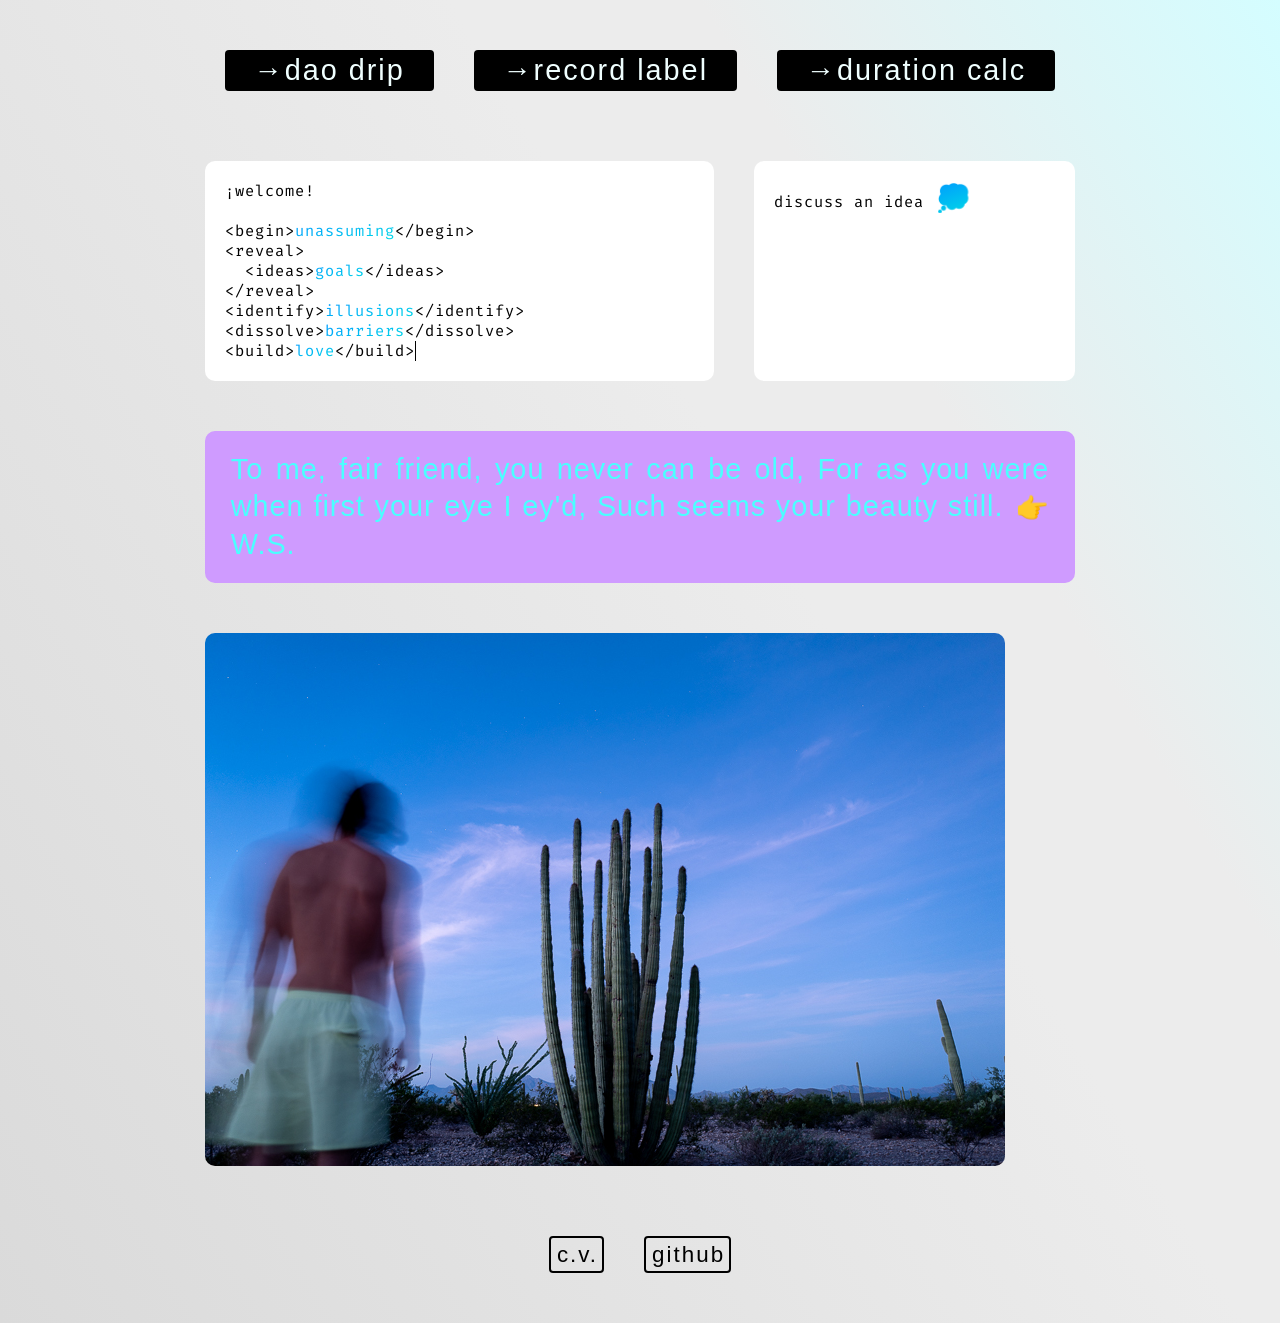
==== index.html @ 364c0d2f "Restructure homepage header/footer and links section Remove twitter link, move github to footer next" ====
<!DOCTYPE html>
<html lang="en">
  <head>
    <meta http-equiv="Content-Type" content="text/html; charset=UTF-8">
    <meta name="viewport" content="width=device-width,initial-scale=1">
    <title>@ptrrdrck</title>
    <link href="./style.css" rel="stylesheet">
    <link rel="preconnect" href="https://fonts.googleapis.com">
    <link rel="preconnect" href="https://fonts.gstatic.com" crossorigin>
    <link href="https://fonts.googleapis.com/css2?family=Fira+Code:wght@300;400;500;700&display=swap" rel="stylesheet">
  </head>
  <body>
    <main class="fade-in">
      <section id="links">
        <a href="./codecademy/mixed-messages" target="_blank">&rarr;dao drip</a>
        <a href="https://goodcompanyrecords.nyc" target="_blank">&rarr;record label</a>
        <a href="./duration.html">&rarr;duration calc</a>
      </section>
      <section id="intro">
        <div id="left" class="about">
          <p>&iexcl;welcome!</p><br />
          <p>&lt;begin&gt;<span class="text-gradient">unassuming</span>&lt;/begin&gt;</p>
          <p>&lt;reveal&gt;<br>&nbsp;&nbsp;&lt;ideas&gt;<span class="text-gradient">goals</span>&lt;/ideas&gt;<br>&lt;/reveal&gt;</p>
          <p>&lt;identify&gt;<span class="text-gradient">illusions</span>&lt;/identify&gt;</p>
          <p>&lt;dissolve&gt;<span class="text-gradient">barriers</span>&lt;/dissolve&gt;</p>
          <p id="typing">&lt;build&gt;<span class="text-gradient">love</span>&lt;/build&gt;</p>
        </div>
        <div id="right" class="about">
          <p>discuss an idea <a class="email" href="mailto:pete@lftlc.xyz"><span class="text-gradient emoji">&#x1F4AD;</span></a></p>
        </div>
      </section>
      <section id="quote">
        <p>To me, fair friend, you never can be old, For as you were when first your eye I ey'd, Such seems your beauty still. <span class="emoji">&#128073;</span> W.S.</p>
      </section>
      <section id="photo"><p id="caption"></p>
      </section>
    </main>
    <footer class="fade-in">
      <a class="button" href="#">c.v.</a>
      <a class="button" href="https://github.com/ptrrdrck" target="_blank">github</a>
    </footer>
    <!--
    <script src="./script.js" type="text/javascript"></script>
    -->
  </body>
</html>
---- style.css ----
@charset "UTF-8";

* {
  margin: 0;
  padding: 0;
  box-sizing: border-box;
}

html {
  min-height: 100%;
  background: rgb(212,253,255);
  background: linear-gradient(239deg, rgba(212,253,255,1) 0%, rgb(236, 236, 236) 28%, rgb(236, 236, 236) 40%, rgb(218, 218, 218) 100%);
  font-size: 16px;
}

body {
  font-family: Helvetica, sans-serif;
  letter-spacing: 1px;
}

header, footer {
  display: flex;
  justify-content: center;
  align-items: center;
  text-align: center;
}

a {
  flex: auto;
  text-decoration: none;
  color: azure;
  background-color: #000;
  padding: 4px;
  border-radius: 4px;
  letter-spacing: 2px;
  margin: 20px 20px;
  text-align: center;
}

a:hover {
  font-style: italic;
}

a.button {
  flex: 0 0 0;
  font-size: clamp(1rem, calc(1rem + 1vw), 1.4rem);
  text-decoration: none;
  color:#000;
  background: none;
  margin: 20px;
  text-align: center;
  padding: 4px 4px 3px 6px;
  border: 2px solid #000;
  border-radius: 4px;
}

@media (min-width: 0px) {
  body {
      font-size: clamp(1rem, calc(1rem + 1vw), 1.5rem);
      margin: 30px 10%;
  }
}

@media (min-width: 1150px){
  body {
      font-size: clamp(1.5rem, calc(1.5rem + 1vw), 1.8rem);
      margin: 30px 16%;
  }
}

.text-gradient {
  background: rgb(0, 153, 255);
  background: -webkit-linear-gradient(120deg,rgb(0, 153, 255) 0,rgb(0, 218, 230) 100%);
  background: -moz-linear-gradient(120deg,rgb(0, 153, 255) 0, rgb(0, 218, 230) 100%);
  background: linear-gradient(160deg,rgb(0, 153, 255) 0, rgb(0, 218, 230) 100%);
  background-clip: text;
  -webkit-background-clip: text;
  -webkit-text-fill-color: transparent;
}

.emoji {
  font-size: 26px;
  padding: 0 0 0 3px;
}

#intro {
  display: flex;
  flex-wrap: wrap;
  font-family: 'Fira Code', monospace;
  margin: 50px 0;
  justify-content: space-between;
  align-items: center;
  gap: 40px;
}

.about {
  display: flex;
  flex-direction: column;
  font-size: 0.96rem;
  background-color: #fff;
  padding: 20px;
  border-radius: 10px;
  word-wrap: break-word;
  min-width: 0;
}

#col-space {
  width: 40px;
}

#left {
  flex-grow: 2;
}

#right {
  flex-grow: 1;
  align-self: stretch;
  overflow: hidden;
}

.email {
  display: inline-block;
  background: none;
  color: rgb(207, 155, 255);
  font-size: 0.96rem;
  letter-spacing: 1px;
  margin: 0;
  padding: 0;
  text-decoration: none;
}

@keyframes typing {
  from {
    width: 0;
  }
}
@keyframes blink-caret {
  50% {
    border-color: transparent;
  }
}

@-webkit-keyframes typing {
  from {
    width: 0;
  }
}
@-webkit-keyframes blink-caret {
  50% {
    border-color: transparent;
  }
}

#typing {
  border-right: 0.08em solid black;
  width: 16.7em;
  width: 21.3ch;
  white-space: nowrap;
  overflow: hidden;
  animation: typing 2s steps(19, end), blink-caret 0.5s step-end infinite alternate;
  -webkit-animation: typing 2s steps(19, end), blink-caret 0.5s step-end infinite alternate;
}

#photo {
  color: #fff;
  font-size: 0.8rem;
  text-transform: uppercase;
  text-align: right;
  padding: 10px;
  height: 533px;
  max-width: 800px;
  background: url(./img/20210903.jpg);
  border-radius: 10px;
  margin: 50px 0px;
}

#format-toggle {
  display: flex;
  justify-content: center;
  gap: 0;
  margin: 40px auto 0;
  font-family: 'Fira Code', monospace;
}

.format-btn {
  font-family: 'Fira Code', monospace;
  font-size: 0.9rem;
  background: none;
  color: #000;
  border: 2px solid #000;
  padding: 6px 16px;
  cursor: pointer;
  margin: 0;
}

.format-btn:not(:last-child) {
  border-right: none;
}

.format-btn:first-child {
  border-radius: 4px 0 0 4px;
}

.format-btn:last-child {
  border-radius: 0 4px 4px 0;
}

.format-btn.active {
  background-color: #000;
  color: azure;
}

.tz-select {
  appearance: none;
  -webkit-appearance: none;
  -moz-appearance: none;
  max-width: 40vw;
  overflow: hidden;
  white-space: nowrap;
  text-overflow: ellipsis;
}

.tz-select::-ms-expand {
  display: none;
}

#duration-widget {
  font-family: 'Fira Code', monospace;
  margin: 20px auto 50px;
  max-width: 400px;
  gap: 16px;
}

.duration-row {
  display: flex;
  flex-wrap: wrap;
  justify-content: space-between;
  align-items: center;
  gap: 16px;
}

.now-link {
  flex: 1 0 100%;
  text-align: right;
  font-size: 0.75rem;
  color: #666;
  background: none;
  margin: 0;
  padding: 0;
  text-decoration: underline;
}

.now-link:hover {
  color: #000;
}

.time-entry {
  display: flex;
  align-items: center;
  gap: 6px;
}

.time-entry input,
.time-entry select {
  font-family: 'Fira Code', monospace;
  font-size: 1rem;
  padding: 6px 8px;
  border: 2px solid #000;
  border-radius: 4px;
  background: none;
}

.time-entry .hour-input,
.time-entry .minute-input {
  width: 3.2em;
}

#duration-result {
  text-align: center;
  font-size: 1.4rem;
  padding-top: 10px;
}

#links {
  height: auto;
  display: flex;
  justify-content: space-around;
  align-items: center;
  flex-wrap: wrap;
}

#quote {
  background-color: rgb(207, 155, 255);
  color:rgb(74, 255, 255);
  padding: 20px 26px;
  border-radius: 10px;
  line-height: 1.3;
  text-align: justify;
  margin: 50px 0px;
}

.fade-in {
  animation: 1s fadeIn;
  opacity: 1;
}

@keyframes fadeIn {
  from {
    opacity: 0;
  }
  to {
    opacity: 1;
  }
}

@-webkit-keyframes fadeIn {
  from {
    opacity: 0;
  }
  to {
    opacity: 1;
  }
}
/*
.ellipsis:after {
  overflow: hidden;
  display: inline-block;
  vertical-align: bottom;
  -webkit-animation: ellipsis steps(4,end) 1200ms infinite;      
  animation: ellipsis steps(4,end) 1200ms infinite;
  content: "\2026";
  width: 0px;
}

@keyframes ellipsis {
  to {
    width: 0.8em;    
  }
}

@-webkit-keyframes ellipsis {
  to {
    width: 0.8em;    
  }
}

@import url("//netdna.bootstrapcdn.com/font-awesome/4.0.3/css/font-awesome.css");

@font-face {
  font-family: clipneon;
  src: url(https://s3-us-west-2.amazonaws.com/s.cdpn.io/707108/clip.ttf);
}

.sign-four {
  color: #f0d6de;
  font-family: clipneon;
  font-size: 1.6rem;
  line-height: 6vw;
  margin-left: 25%;
  min-width: 100%;
  text-shadow: 0.1vw 0vw 0.25vw #f0d6de, 0.2vw 0vw 0.25vw #f0d6de,
    0.4vw 0vw 0.25vw #f0d6de, 0.1vw 0vw 0.1vw #f181b2, 0.2vw 0vw 0vw #f181b2,
    0.4vw 0vw 0vw #f181b2, 0.1vw 0vw 0.1vw #f181b2, 0.2vw 0vw 0.1vw #f181b2,
    0.4vw 0vw 0vw #f181b2, 0.1vw 0vw 1vw #f181b2, 0.2vw 0vw 2vw #f181b2,
    0.4vw 0vw 2vw #f181b2, 0.2vw 0vw 5vw #f181b2, 0.1vw 0vw 0.5vw #f20b70,
    0.2vw 0vw 0.5vw #f20b70, 0.4vw 0vw 6vw #f20b70, 0.1vw 0vw 4vw #f20b70,
    0.2vw 0vw 20vw #f20b70, 0.4vw 0vw 10vw #f20b70, 0.1vw 0vw 10vw #f20b70,
    0.2vw 0vw 30vw #f20b70, 0.4vw 0vw 10vw #f20b70;
}
*/
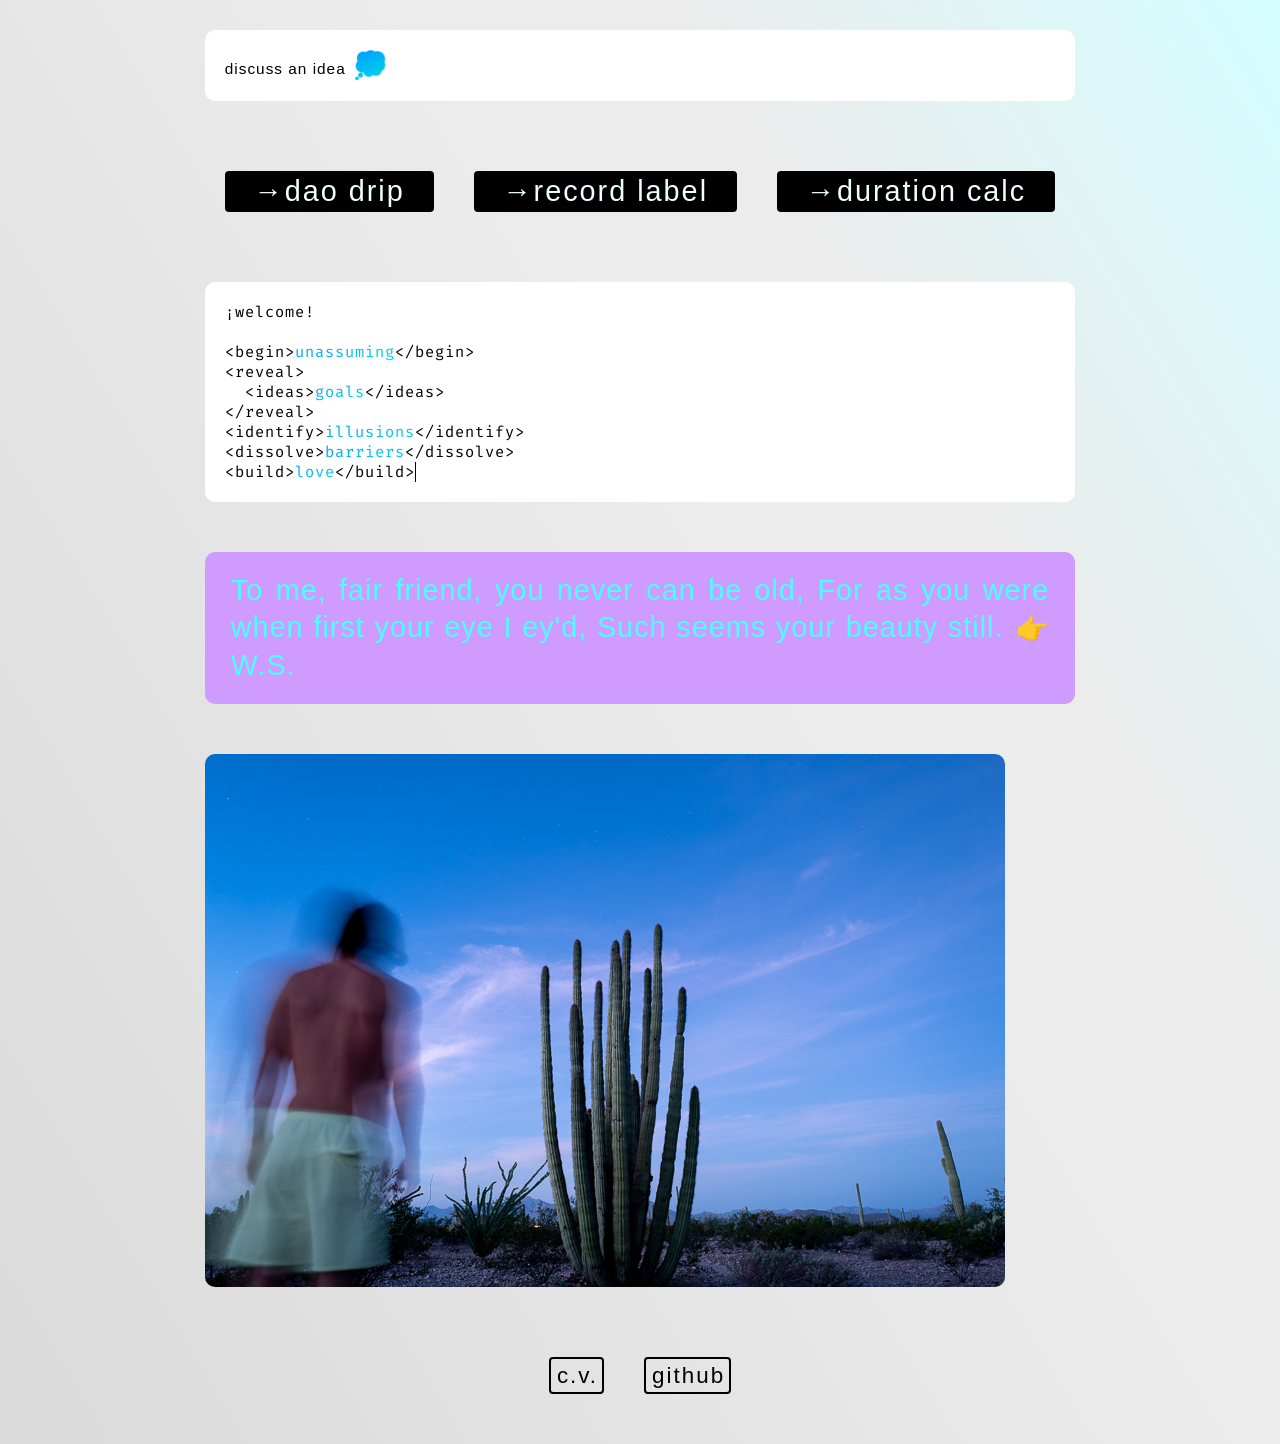
==== commit 6c6a6b52: "Move discuss-an-idea section above links, out of welcome section Split it out of #intro into its own" ====
--- a/index.html
+++ b/index.html
@@ -11,6 +11,9 @@
   </head>
   <body>
     <main class="fade-in">
+      <section id="discuss" class="about">
+        <p>discuss an idea <a class="email" href="mailto:pete@lftlc.xyz"><span class="text-gradient emoji">&#x1F4AD;</span></a></p>
+      </section>
       <section id="links">
         <a href="./codecademy/mixed-messages" target="_blank">&rarr;dao drip</a>
         <a href="https://goodcompanyrecords.nyc" target="_blank">&rarr;record label</a>
@@ -24,9 +27,6 @@
           <p>&lt;identify&gt;<span class="text-gradient">illusions</span>&lt;/identify&gt;</p>
           <p>&lt;dissolve&gt;<span class="text-gradient">barriers</span>&lt;/dissolve&gt;</p>
           <p id="typing">&lt;build&gt;<span class="text-gradient">love</span>&lt;/build&gt;</p>
-        </div>
-        <div id="right" class="about">
-          <p>discuss an idea <a class="email" href="mailto:pete@lftlc.xyz"><span class="text-gradient emoji">&#x1F4AD;</span></a></p>
         </div>
       </section>
       <section id="quote">
--- a/style.css
+++ b/style.css
@@ -112,10 +112,8 @@
   flex-grow: 2;
 }
 
-#right {
-  flex-grow: 1;
-  align-self: stretch;
-  overflow: hidden;
+#discuss {
+  margin: 0 0 50px;
 }
 
 .email {
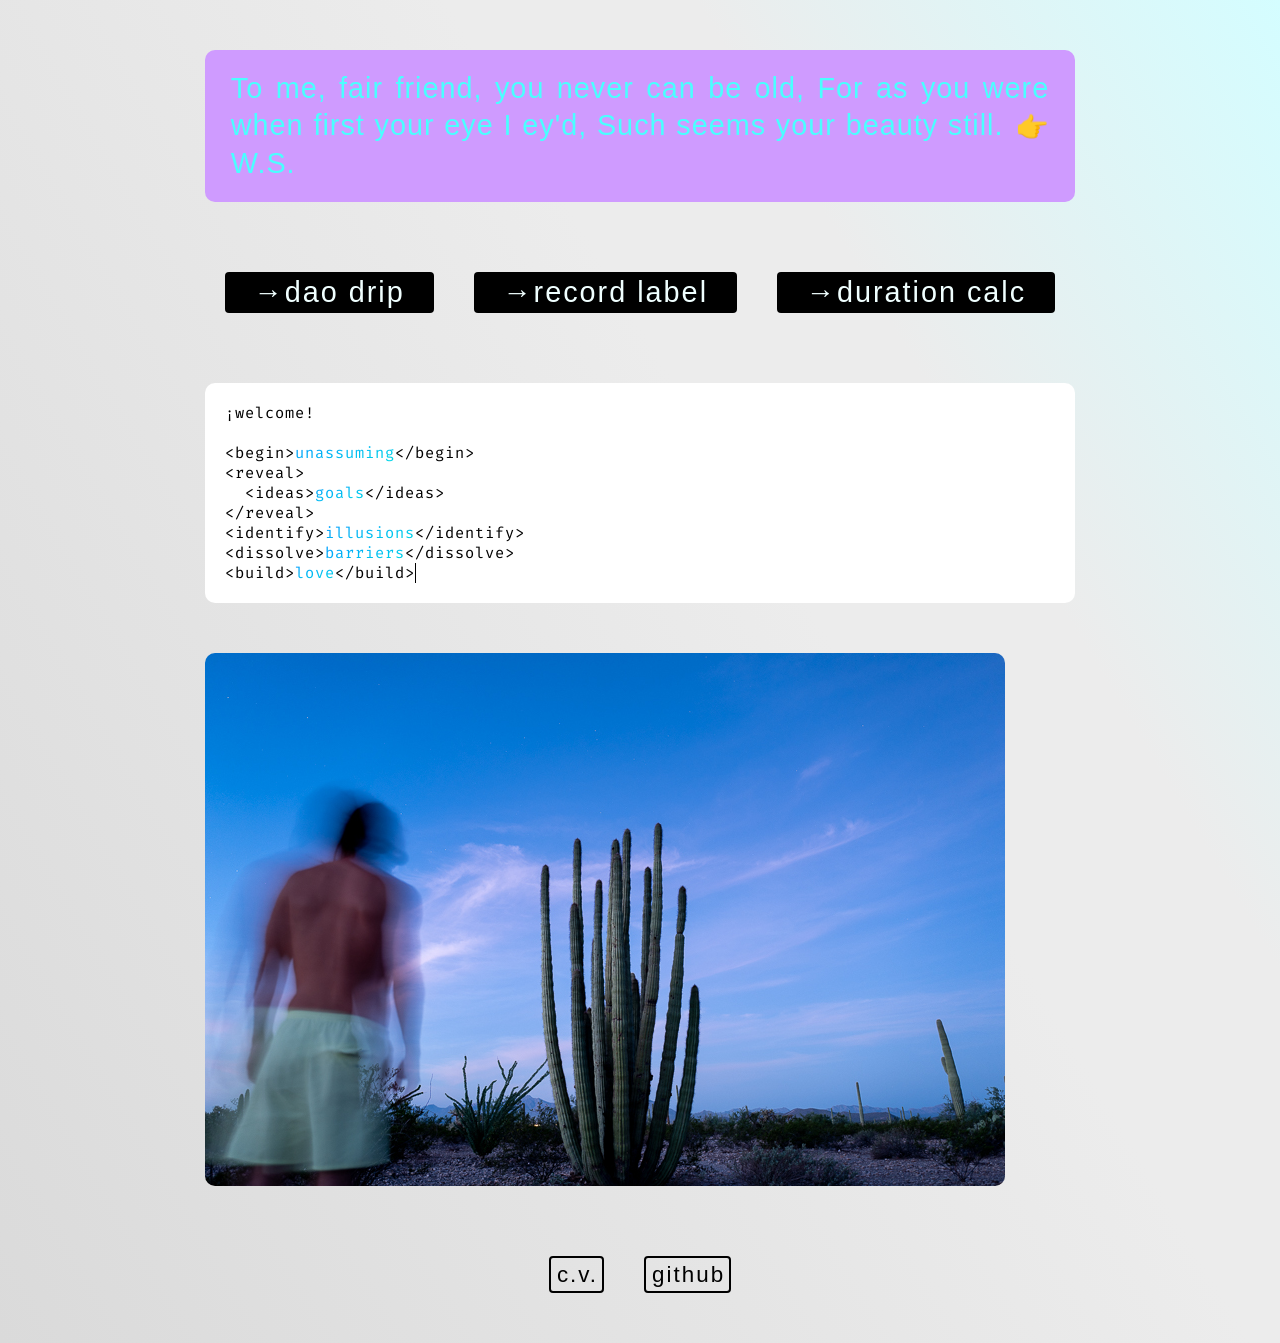
==== commit 4d1c7493: "Remove discuss-an-idea section, move quote to top" ====
--- a/index.html
+++ b/index.html
@@ -11,8 +11,8 @@
   </head>
   <body>
     <main class="fade-in">
-      <section id="discuss" class="about">
-        <p>discuss an idea <a class="email" href="mailto:pete@lftlc.xyz"><span class="text-gradient emoji">&#x1F4AD;</span></a></p>
+      <section id="quote">
+        <p>To me, fair friend, you never can be old, For as you were when first your eye I ey'd, Such seems your beauty still. <span class="emoji">&#128073;</span> W.S.</p>
       </section>
       <section id="links">
         <a href="./codecademy/mixed-messages" target="_blank">&rarr;dao drip</a>
@@ -29,9 +29,6 @@
           <p id="typing">&lt;build&gt;<span class="text-gradient">love</span>&lt;/build&gt;</p>
         </div>
       </section>
-      <section id="quote">
-        <p>To me, fair friend, you never can be old, For as you were when first your eye I ey'd, Such seems your beauty still. <span class="emoji">&#128073;</span> W.S.</p>
-      </section>
       <section id="photo"><p id="caption"></p>
       </section>
     </main>
--- a/style.css
+++ b/style.css
@@ -110,10 +110,6 @@
 
 #left {
   flex-grow: 2;
-}
-
-#discuss {
-  margin: 0 0 50px;
 }
 
 .email {
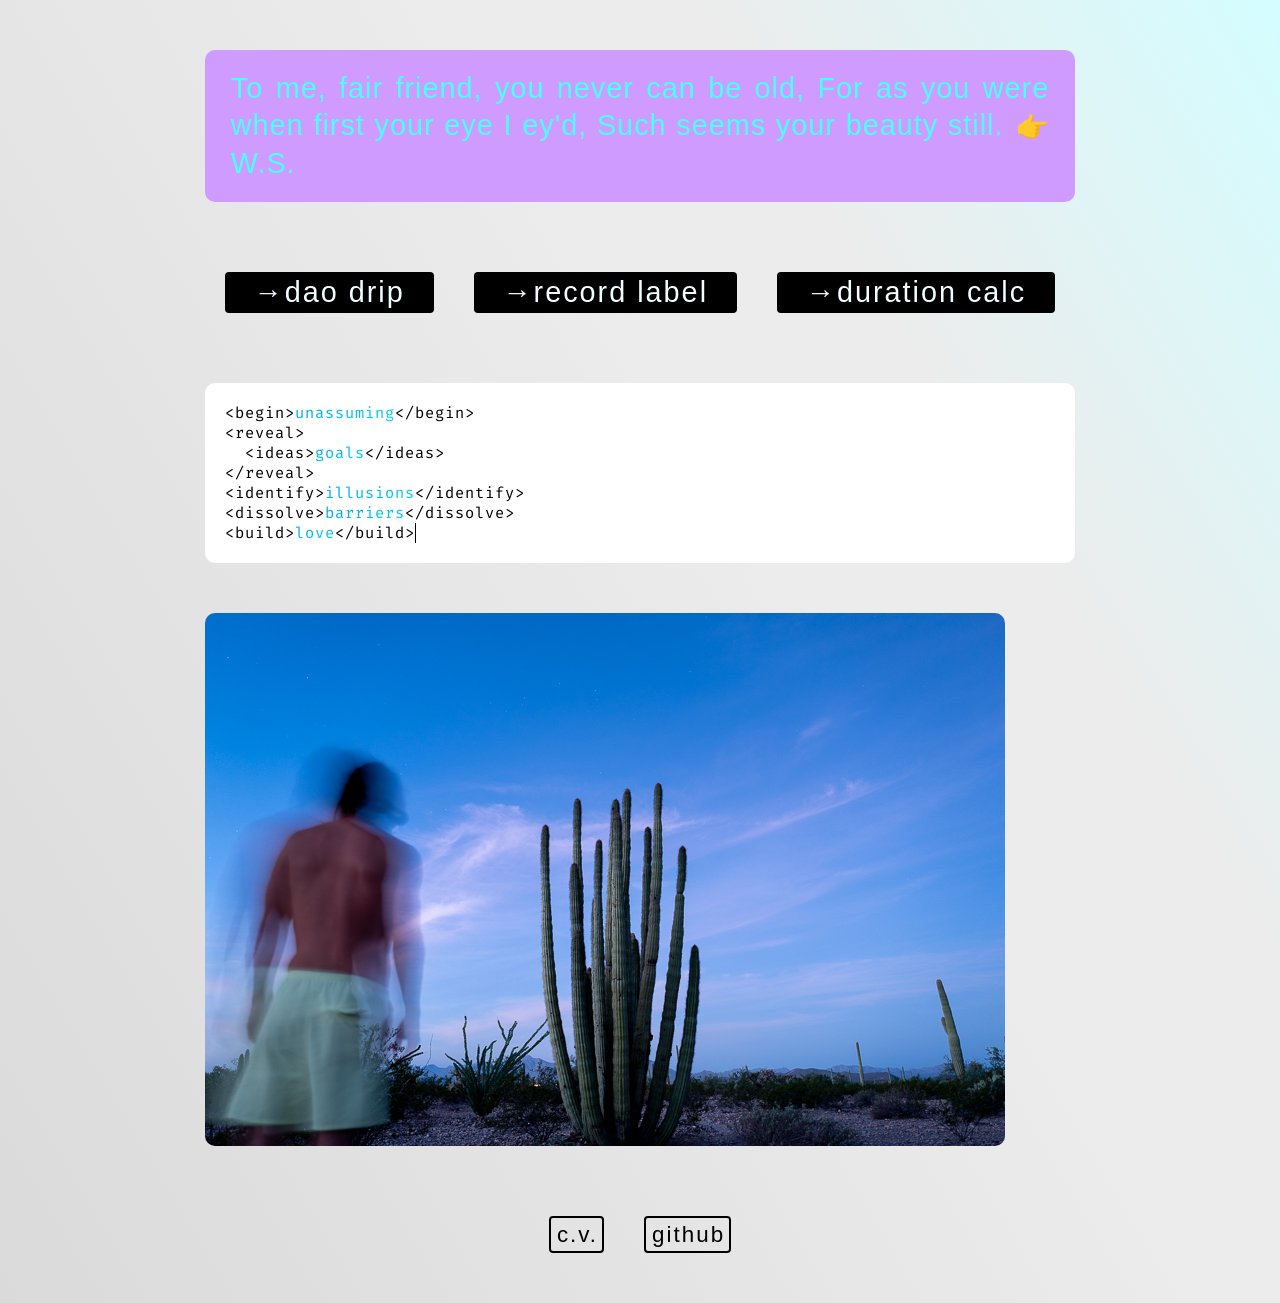
==== commit daed3031: "Remove welcome line from welcome section" ====
--- a/index.html
+++ b/index.html
@@ -21,7 +21,6 @@
       </section>
       <section id="intro">
         <div id="left" class="about">
-          <p>&iexcl;welcome!</p><br />
           <p>&lt;begin&gt;<span class="text-gradient">unassuming</span>&lt;/begin&gt;</p>
           <p>&lt;reveal&gt;<br>&nbsp;&nbsp;&lt;ideas&gt;<span class="text-gradient">goals</span>&lt;/ideas&gt;<br>&lt;/reveal&gt;</p>
           <p>&lt;identify&gt;<span class="text-gradient">illusions</span>&lt;/identify&gt;</p>
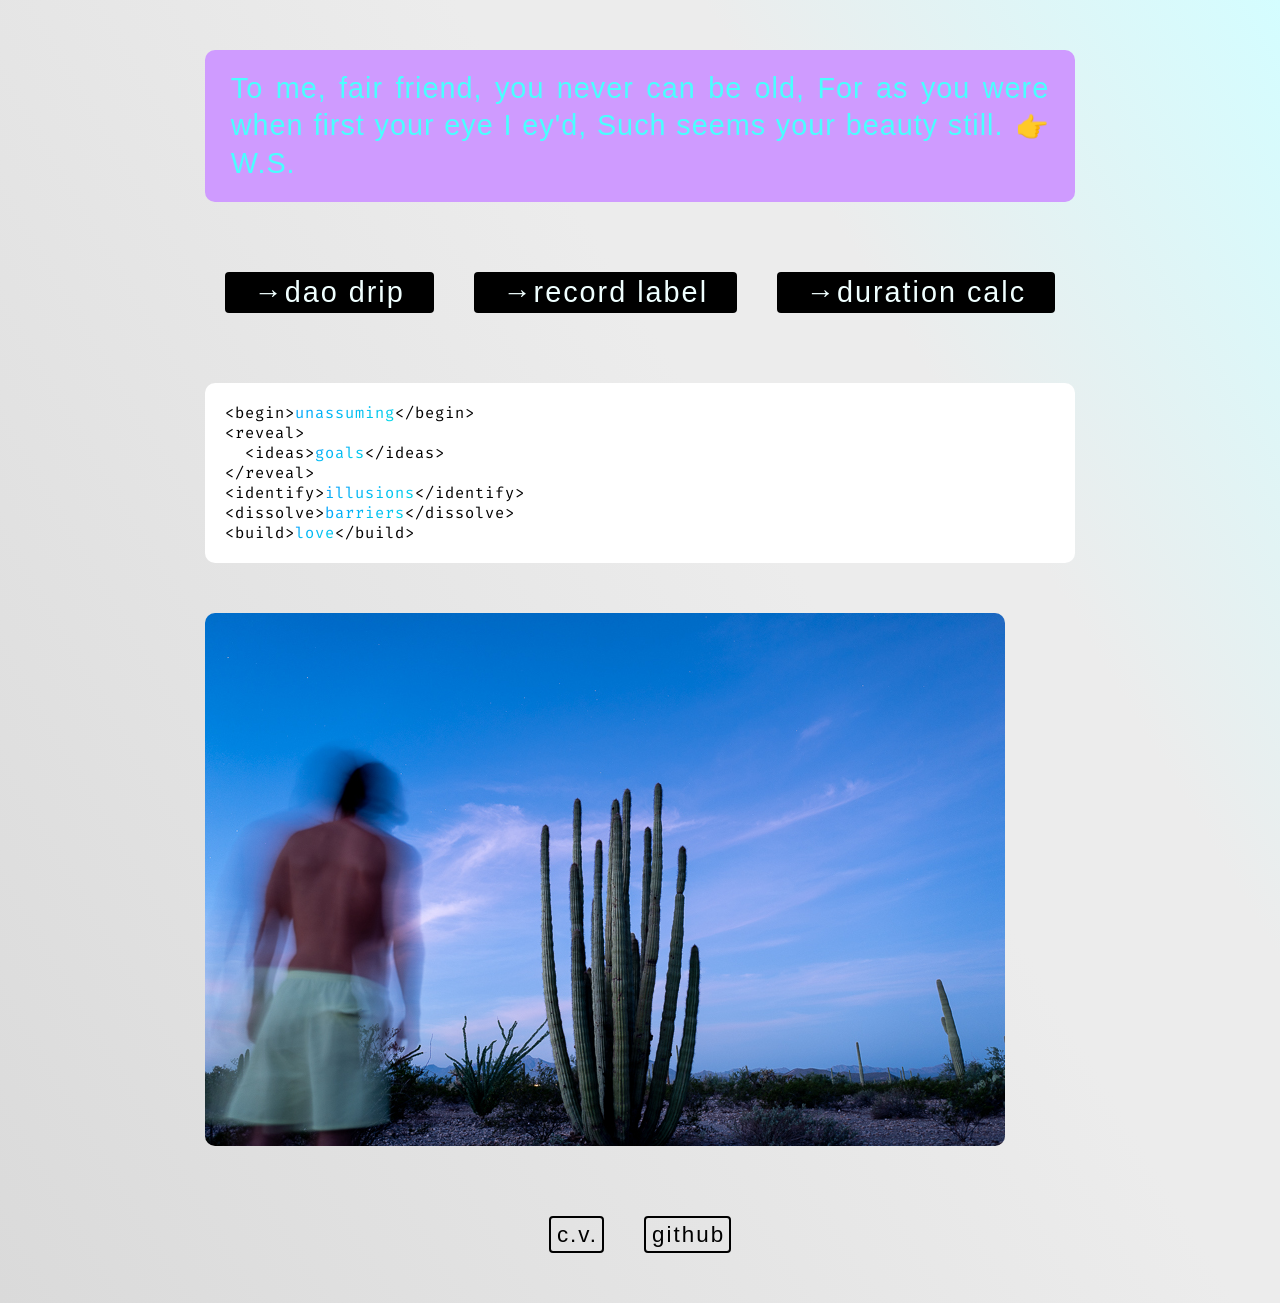
==== commit 72ee5f4b: "Fix typing animation: moving caret, clipped text, width overflow Measure each line's actual rendered" ====
--- a/index.html
+++ b/index.html
@@ -21,11 +21,13 @@
       </section>
       <section id="intro">
         <div id="left" class="about">
-          <p>&lt;begin&gt;<span class="text-gradient">unassuming</span>&lt;/begin&gt;</p>
-          <p>&lt;reveal&gt;<br>&nbsp;&nbsp;&lt;ideas&gt;<span class="text-gradient">goals</span>&lt;/ideas&gt;<br>&lt;/reveal&gt;</p>
-          <p>&lt;identify&gt;<span class="text-gradient">illusions</span>&lt;/identify&gt;</p>
-          <p>&lt;dissolve&gt;<span class="text-gradient">barriers</span>&lt;/dissolve&gt;</p>
-          <p id="typing">&lt;build&gt;<span class="text-gradient">love</span>&lt;/build&gt;</p>
+          <p class="typing-line" style="--w: 262px; --steps: 25; --dur: 2.63s; --delay: 0s; --blinks: 6;">&lt;begin&gt;<span class="text-gradient">unassuming</span>&lt;/begin&gt;</p>
+          <p class="typing-line" style="--w: 87px; --steps: 8; --dur: 0.84s; --delay: 3.13s; --blinks: 2;">&lt;reveal&gt;</p>
+          <p class="typing-line" style="--w: 231px; --steps: 22; --dur: 2.32s; --delay: 4.47s; --blinks: 5;">&nbsp;&nbsp;&lt;ideas&gt;<span class="text-gradient">goals</span>&lt;/ideas&gt;</p>
+          <p class="typing-line" style="--w: 98px; --steps: 9; --dur: 0.95s; --delay: 7.29s; --blinks: 2;">&lt;/reveal&gt;</p>
+          <p class="typing-line" style="--w: 313px; --steps: 30; --dur: 3.16s; --delay: 8.74s; --blinks: 7;">&lt;identify&gt;<span class="text-gradient">illusions</span>&lt;/identify&gt;</p>
+          <p class="typing-line" style="--w: 303px; --steps: 29; --dur: 3.05s; --delay: 12.40s; --blinks: 7;">&lt;dissolve&gt;<span class="text-gradient">barriers</span>&lt;/dissolve&gt;</p>
+          <p id="typing" class="typing-line" style="--w: 200px; --steps: 19; --dur: 2s; --delay: 15.95s;">&lt;build&gt;<span class="text-gradient">love</span>&lt;/build&gt;</p>
         </div>
       </section>
       <section id="photo"><p id="caption"></p>
--- a/style.css
+++ b/style.css
@@ -129,30 +129,33 @@
   }
 }
 @keyframes blink-caret {
+  0% {
+    border-color: #000;
+  }
   50% {
     border-color: transparent;
   }
-}
-
-@-webkit-keyframes typing {
-  from {
-    width: 0;
-  }
-}
-@-webkit-keyframes blink-caret {
-  50% {
-    border-color: transparent;
-  }
-}
-
-#typing {
-  border-right: 0.08em solid black;
-  width: 16.7em;
-  width: 21.3ch;
+  100% {
+    border-color: #000;
+  }
+}
+
+.typing-line {
+  width: var(--w);
+  max-width: 100%;
   white-space: nowrap;
   overflow: hidden;
-  animation: typing 2s steps(19, end), blink-caret 0.5s step-end infinite alternate;
-  -webkit-animation: typing 2s steps(19, end), blink-caret 0.5s step-end infinite alternate;
+  border-right: 0.08em solid transparent;
+  animation-name: typing, blink-caret;
+  animation-duration: var(--dur), 0.5s;
+  animation-timing-function: steps(var(--steps), end), step-end;
+  animation-delay: var(--delay), var(--delay);
+  animation-iteration-count: 1, var(--blinks, 1);
+  animation-fill-mode: both, none;
+}
+
+#typing {
+  animation-iteration-count: 1, infinite;
 }
 
 #photo {
